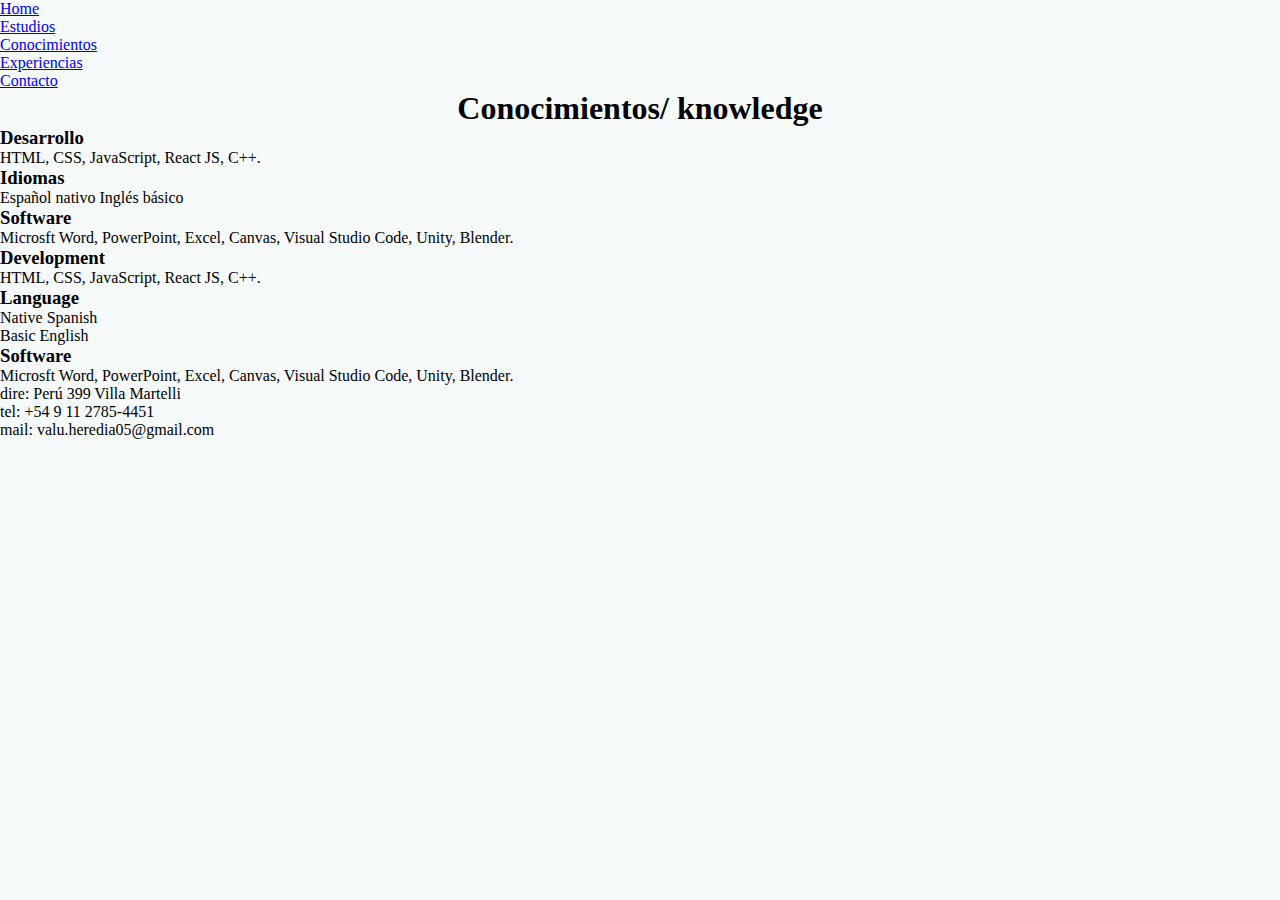
==== conocimientos.html @ 7fe90724 "se agrega informacion" ====
<!DOCTYPE html>
<html lang="en">
<head>
    <meta charset="UTF-8">
    <meta http-equiv="X-UA-Compatible" content="IE=edge">
    <meta name="viewport" content="width=device-width, initial-scale=1.0">
    <title>Document</title>
    <link rel="stylesheet" href="./css/style.css">
</head>
<body>
    <nav>
        <ul class="navbar">
            <li>
                <a href="./index.html">Home</a>
            </li>
            <li>
                <a href="./estudios.html">Estudios</a>
            </li>
            <li>
                <a href="./conocimientos.html">Conocimientos</a>
            </li>
            <li>
                <a href="./Experiencias.html">Experiencias</a>
            </li>
            <li>
                <a href="./contacto.html">Contacto</a>
            </li>
        </ul>
    </nav>
    <main>
        <h1>Conocimientos/ knowledge</h1>
        <div>
            <div>
                <h3>Desarrollo</h3>
                <p>HTML, CSS, JavaScript, React JS, C++.</p>
                <h3>Idiomas</h3>
                <p>Español nativo Inglés básico</p>
                <h3>Software</h3>
                <p>Microsft Word, PowerPoint, Excel, Canvas, Visual Studio Code, Unity, Blender.</p>
            </div>
            <div>
                <h3>Development</h3>
                <p>HTML, CSS, JavaScript, React JS, C++.</p>
                <h3>Language</h3>
                <p>Native Spanish</p>
                <p>Basic English</p>
                <h3>Software</h3>
                <p>Microsft Word, PowerPoint, Excel, Canvas, Visual Studio Code, Unity, Blender.</p>
            </div>
        </div>
    </main>
    <footer>
        <div>
            <p>dire: Perú 399 Villa Martelli</p>
            <p>tel: +54 9 11 2785-4451</p>
            <p>mail: valu.heredia05@gmail.com</p>
        </div>
    </footer>
</body>
</html>
---- css/style.css ----
*{
    padding: 0;
    margin: 0;
}

body{
    background-color: #f6fafa;
}

h1{
    text-align: center;
}
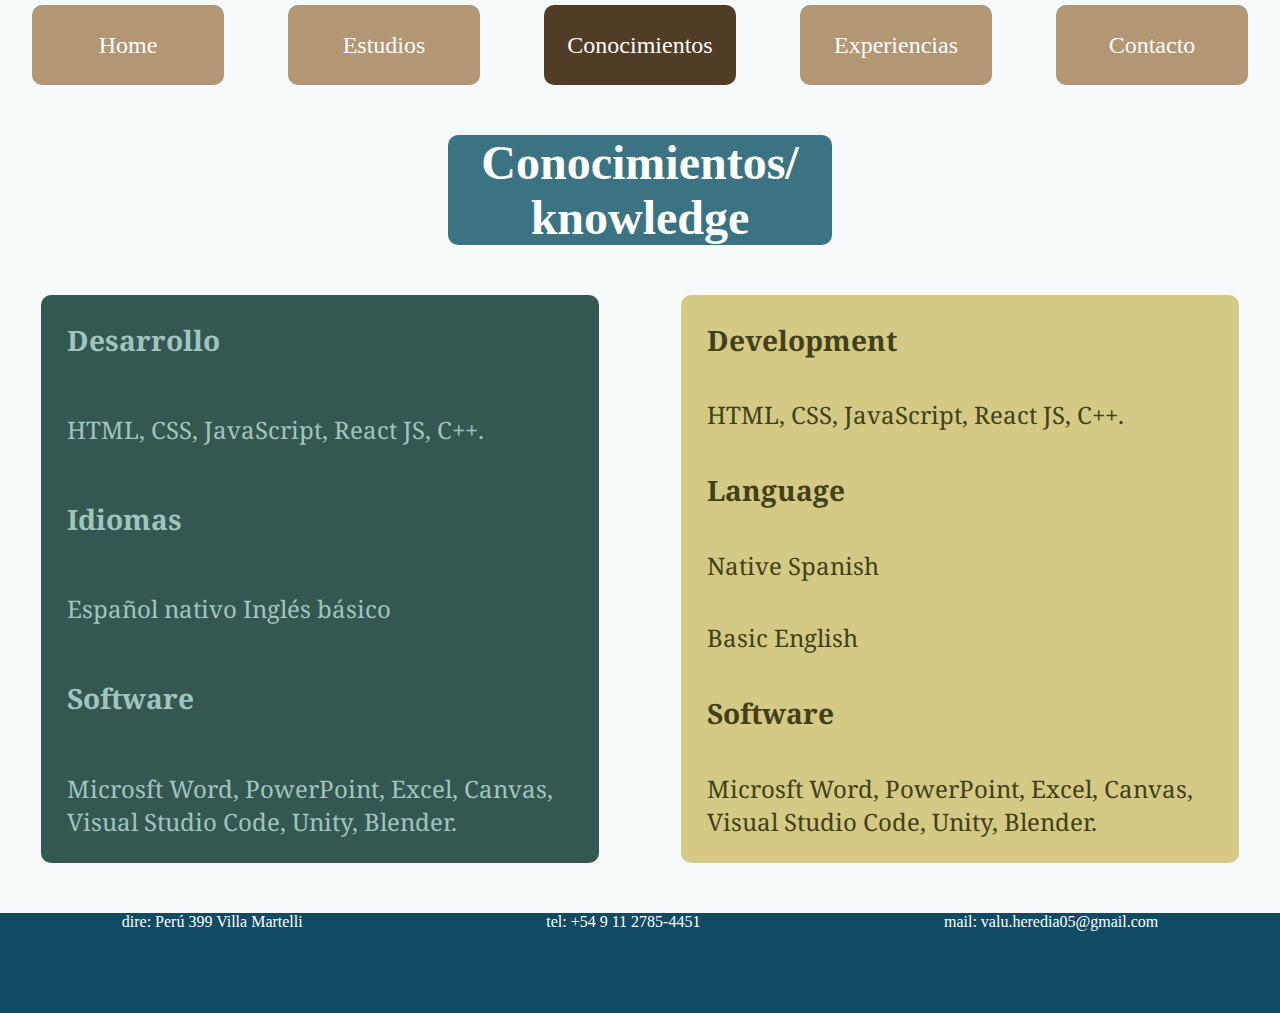
==== commit 29e3e69a: "se termina el css" ====
--- a/conocimientos.html
+++ b/conocimientos.html
@@ -11,26 +11,26 @@
     <nav>
         <ul class="navbar">
             <li>
-                <a href="./index.html">Home</a>
+                <a class="home" href="./index.html">Home</a>
             </li>
             <li>
-                <a href="./estudios.html">Estudios</a>
+                <a class="estudios" href="./estudios.html">Estudios</a>
+            </li>
+            <li class="here">
+                <a class="conocimientos" href="./conocimientos.html">Conocimientos</a>
             </li>
             <li>
-                <a href="./conocimientos.html">Conocimientos</a>
+                <a class="experiencia" href="./Experiencias.html">Experiencias</a>
             </li>
             <li>
-                <a href="./Experiencias.html">Experiencias</a>
-            </li>
-            <li>
-                <a href="./contacto.html">Contacto</a>
+                <a class="contacto" href="./contacto.html">Contacto</a>
             </li>
         </ul>
     </nav>
     <main>
         <h1>Conocimientos/ knowledge</h1>
-        <div>
-            <div>
+        <div class="conteiner">
+            <div class="box-esp box-conocimiento">
                 <h3>Desarrollo</h3>
                 <p>HTML, CSS, JavaScript, React JS, C++.</p>
                 <h3>Idiomas</h3>
@@ -38,7 +38,8 @@
                 <h3>Software</h3>
                 <p>Microsft Word, PowerPoint, Excel, Canvas, Visual Studio Code, Unity, Blender.</p>
             </div>
-            <div>
+
+            <div class="box-eng box-conocimiento">
                 <h3>Development</h3>
                 <p>HTML, CSS, JavaScript, React JS, C++.</p>
                 <h3>Language</h3>
@@ -50,7 +51,7 @@
         </div>
     </main>
     <footer>
-        <div>
+        <div class="footer">
             <p>dire: Perú 399 Villa Martelli</p>
             <p>tel: +54 9 11 2785-4451</p>
             <p>mail: valu.heredia05@gmail.com</p>
--- a/css/style.css
+++ b/css/style.css
@@ -1,3 +1,4 @@
+@import url('https://fonts.googleapis.com/css2?family=Noto+Serif&family=Open+Sans:wght@300&family=PT+Serif&display=swap');
 *{
     padding: 0;
     margin: 0;
@@ -9,4 +10,217 @@
 
 h1{
     text-align: center;
-}+}
+
+/* css navbar */
+
+.navbar{
+    display: flex;
+    justify-content: space-around;
+}
+
+nav ul li {
+    list-style: none;
+    background-color: #B39674;
+    width: 15%;
+    height: 80px;
+    margin-top: 5px;
+    border-radius: 10px;
+    text-align: center;
+    display: flex;
+    align-items: center;
+    justify-content: center;
+}
+
+nav ul li a{
+    text-decoration: none;
+    font-size: 1.5em;
+    color: white;
+
+}
+
+.here{
+    background-color: #513D25;
+}
+
+.home{
+    padding: 10% 36% 10% 36%;
+}
+
+.estudios{
+    padding: 10% 31% 10% 31%;
+}
+
+.conocimientos{
+    padding: 10% 18% 10% 18%;
+}
+
+.experiencia{
+    padding: 10% 22% 10% 22%;
+}
+
+.contacto{
+    padding: 10% 30% 10% 30%;
+}
+
+/* Fin de navbar */
+
+/* Comienzo footer */
+.footer{
+    display: flex;
+    flex-direction: row;
+    justify-content: space-around;
+    background-color: #114A63;
+    color: white;
+    height: 100px;
+}
+
+/* Css paginas general */
+
+.conteiner{
+    display: flex;
+    flex-direction: row;
+    justify-content: space-around;
+    margin-top: 50px;
+    margin-bottom: 50px;
+}
+
+.box-esp{
+    background-color: #345751;
+    border-radius: 10px;
+    color: rgb(160, 197, 191);
+    font-size: 1.5em;
+    width: 507px;
+    height: 517px;
+    font-family: 'Noto Serif', serif;
+}
+
+.box-eng{
+    background-color: #D4CA85;
+    border-radius: 10px;
+    color: rgb(65, 64, 23);
+    font-size: 1.5em;
+    width: 507px;
+    height: 517px;
+    font-family: 'Noto Serif', serif;
+}
+
+.box-cont{
+    background-color: #448D84;
+    width: 507px;
+    height: 508px;
+    border-radius: 10px;
+    font-family: 'Noto Serif', serif;
+    font-size: 1.5em;
+    color: rgb(208, 224, 222);
+}
+
+h1{
+    margin-top: 50px;
+    margin-bottom: 50px;
+    background-color: #3B7382;
+    border-radius: 10px;
+    margin-left: 35%;
+    margin-right: 35%;
+    color: white;
+    font-size: 3em;
+}
+
+/* box por pagina */
+
+.box-conocimiento{
+    padding: 2%;
+    display: flex;
+    flex-direction: column;
+    justify-content: space-between;
+}
+
+.conteiner-contacto{
+    display: flex;
+    justify-content: center;
+    margin-top: 50px;
+    margin-bottom: 50px;
+}
+
+.box-contacto{
+    padding: 2%;
+    display: flex;
+    flex-direction: column;
+    justify-content: space-between;
+}
+
+.box-estudios{
+    display: flex;
+    flex-direction: column;
+    padding: 2%;
+    justify-content: center;
+}
+
+.title-estudios{
+    margin-top: 50px;
+}
+
+.box-experiencia{
+    display: flex;
+    flex-direction: column;
+    padding: 2%;
+    font-size: 1.8em;
+    justify-content: center;
+}
+
+.text-experiencia{
+    margin-top:50px;
+}
+
+/* Inicio */
+
+.box-img{
+    background-color: #2E2923;
+    width: 300px;
+    height: 402px;
+    border-radius: 10px;
+    display: flex;
+    justify-content: center;
+    align-items: center;
+    order: 0;
+}
+
+.box-inicio{
+    flex-direction: column;
+    display: flex;
+    padding: 2%;
+    justify-content: center;
+}
+
+.title-inicio{
+    font-size: 2em;
+    margin-bottom: 2%;
+}
+.box-esp-inicio{
+    background-color: #345751;
+    border-radius: 10px;
+    color: rgb(160, 197, 191);
+    font-size: 1.5em;
+    width: 507px;
+    height: 400px;
+    font-family: 'Noto Serif', serif;
+    order: 0;
+}
+
+.box-eng-inicio{
+    background-color: #D4CA85;
+    border-radius: 10px;
+    color: rgb(65, 64, 23);
+    font-size: 1.5em;
+    width: 507px;
+    height: 400px;
+    font-family: 'Noto Serif', serif;
+    order: 0;
+}
+
+.conteiner-inicio{
+    display: flex;
+    flex-direction: row;
+    justify-content: space-around;
+    padding: 5%;
+}
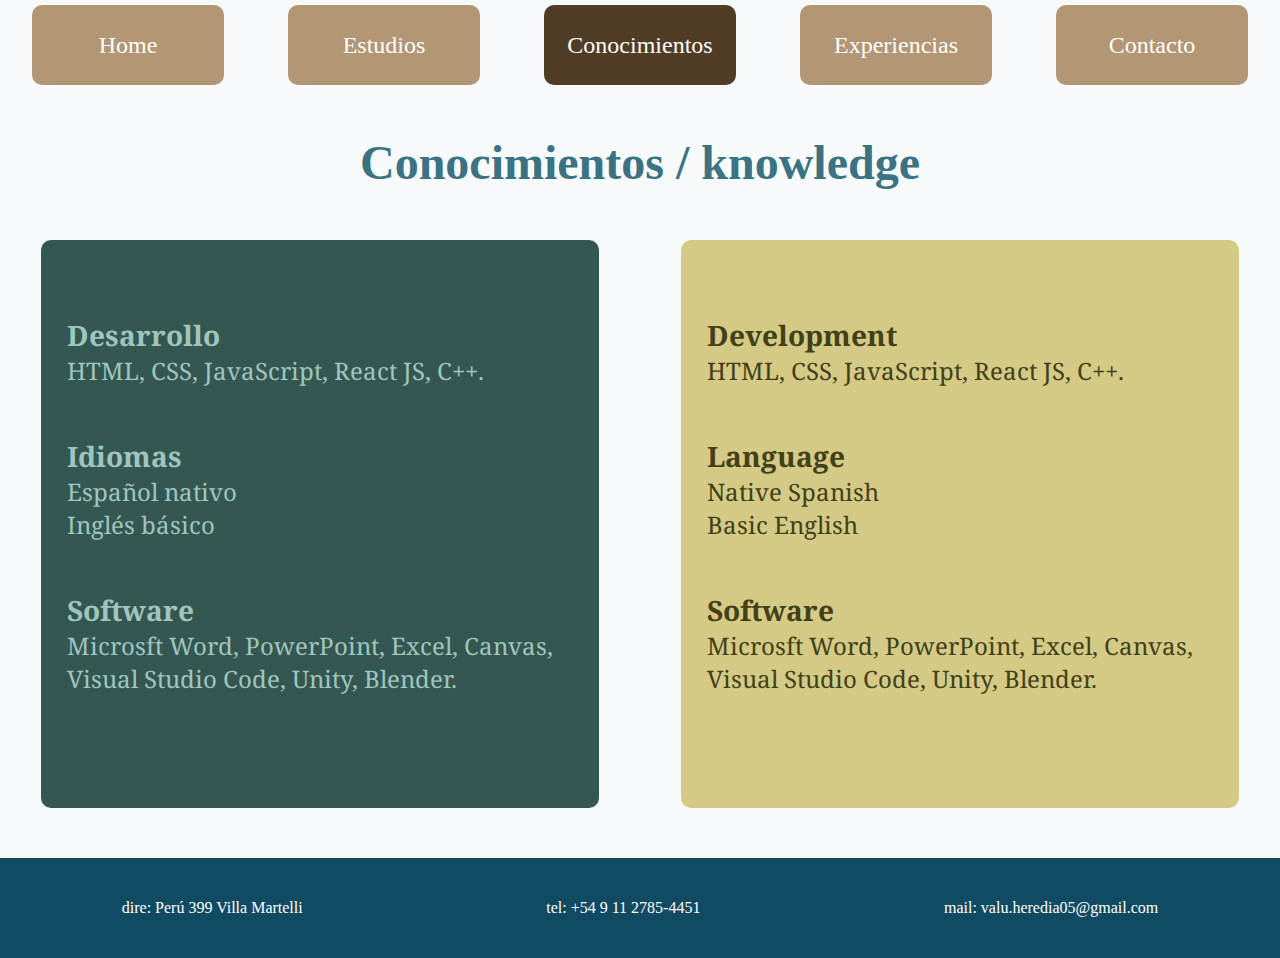
==== commit 3b3ec140: "modificaciones" ====
--- a/conocimientos.html
+++ b/conocimientos.html
@@ -28,24 +28,25 @@
         </ul>
     </nav>
     <main>
-        <h1>Conocimientos/ knowledge</h1>
+        <h1>Conocimientos / knowledge</h1>
         <div class="conteiner">
             <div class="box-esp box-conocimiento">
-                <h3>Desarrollo</h3>
+                <h3 class="title-conocimiento">Desarrollo</h3>
                 <p>HTML, CSS, JavaScript, React JS, C++.</p>
-                <h3>Idiomas</h3>
-                <p>Español nativo Inglés básico</p>
-                <h3>Software</h3>
+                <h3 class="title-conocimiento">Idiomas</h3>
+                <p>Español nativo</p>
+                <p>Inglés básico</p>
+                <h3 class="title-conocimiento">Software</h3>
                 <p>Microsft Word, PowerPoint, Excel, Canvas, Visual Studio Code, Unity, Blender.</p>
             </div>
 
             <div class="box-eng box-conocimiento">
-                <h3>Development</h3>
+                <h3 class="title-conocimiento">Development</h3>
                 <p>HTML, CSS, JavaScript, React JS, C++.</p>
-                <h3>Language</h3>
+                <h3 class="title-conocimiento">Language</h3>
                 <p>Native Spanish</p>
                 <p>Basic English</p>
-                <h3>Software</h3>
+                <h3 class="title-conocimiento">Software</h3>
                 <p>Microsft Word, PowerPoint, Excel, Canvas, Visual Studio Code, Unity, Blender.</p>
             </div>
         </div>
--- a/css/style.css
+++ b/css/style.css
@@ -39,6 +39,10 @@
 
 }
 
+nav ul li:hover{
+    background-color: #2E2923;
+}
+
 .here{
     background-color: #513D25;
 }
@@ -70,6 +74,7 @@
     display: flex;
     flex-direction: row;
     justify-content: space-around;
+    align-items: center;
     background-color: #114A63;
     color: white;
     height: 100px;
@@ -118,11 +123,7 @@
 h1{
     margin-top: 50px;
     margin-bottom: 50px;
-    background-color: #3B7382;
-    border-radius: 10px;
-    margin-left: 35%;
-    margin-right: 35%;
-    color: white;
+    color: #3B7382;
     font-size: 3em;
 }
 
@@ -132,7 +133,11 @@
     padding: 2%;
     display: flex;
     flex-direction: column;
-    justify-content: space-between;
+
+}
+
+.title-conocimiento{
+    margin-top: 50px;
 }
 
 .conteiner-contacto{
@@ -140,6 +145,10 @@
     justify-content: center;
     margin-top: 50px;
     margin-bottom: 50px;
+}
+
+.title-contacto{
+    margin-top: 50px;
 }
 
 .box-contacto{
@@ -224,3 +233,240 @@
     justify-content: space-around;
     padding: 5%;
 }
+
+/* Responsive */
+
+@media (max-width:1000px){
+
+    .conteiner-inicio{
+        display: flex;
+        flex-direction: column;
+        align-items: center;
+    }
+
+    .box-esp-inicio{
+        font-size: 1em;
+        order: 2;
+        margin: 25px;
+    }
+    .box-eng-inicio{
+        font-size: 1em;
+        order:3;
+        margin: 25px;
+    }
+    .box-img{
+        order:1;
+        margin: 25px;
+    }
+    .navbar{
+        display: flex;
+        flex-direction: column;
+    }
+
+    nav ul li {
+        width: 100%;
+        height: 80px;
+        margin-top: 5px;
+        border-radius: 10px;
+        text-align: center;
+        display: flex;
+        align-items: center;
+        justify-content: center;
+    }
+    
+    nav ul li a{
+        text-decoration: none;
+        font-size: 1.5em;
+        color: white;
+    
+    }
+
+    .home{
+        padding: 5% 40% 5% 40%;
+    }
+    
+    .estudios{
+        padding: 5% 35% 5% 35%;
+    }
+    
+    .conocimientos{
+        padding: 5% 20% 5% 20%;
+    }
+    
+    .experiencia{
+        padding: 5% 26% 5% 26%;
+    }
+    
+    .contacto{
+        padding: 5% 35% 5% 35%;
+    }  
+
+}
+@media (max-width:600px){
+
+    .navbar{
+        display: flex;
+        flex-direction: column;
+    }
+
+    nav ul li {
+        width: 100%;
+        height: 80px;
+        margin-top: 5px;
+        border-radius: 10px;
+        text-align: center;
+        display: flex;
+        align-items: center;
+        justify-content: center;
+    }
+    
+    nav ul li a{
+        text-decoration: none;
+        font-size: 1.5em;
+        color: white;
+    
+    }
+
+    .home{
+        padding: 5% 40% 5% 40%;
+    }
+    
+    .estudios{
+        padding: 5% 35% 5% 35%;
+    }
+    
+    .conocimientos{
+        padding: 5% 20% 5% 20%;
+    }
+    
+    .experiencia{
+        padding: 5% 26% 5% 26%;
+    }
+    
+    .contacto{
+        padding: 5% 35% 5% 35%;
+    }
+
+    .footer{
+        flex-direction: column;
+        align-items: center;
+        height: 100px;
+    }
+
+    .box-esp-inicio{
+        font-size: 1.5em;
+        width: 80%;
+        height: 317px;
+        order: 2;
+    }
+    .box-eng-inicio{
+        font-size: 1.5em;
+        order:3;
+        width: 80%;
+        height: 317px;
+        margin-top: 10px;
+    }
+    .box-img{
+        order:1;
+        margin: 25px;
+    }
+
+    .conteiner{
+        display: flex;
+        flex-direction: column;
+        align-items: center;
+        margin-top: 50px;
+        margin-bottom: 50px;
+    } 
+        
+    .box-esp{
+        font-size: 1.5em;
+        width: 80%;
+        height: 517px;
+    }
+
+    .box-eng{
+        font-size: 1.5em;
+        width: 80%;
+        height: 517px;
+        margin-top: 10px;
+
+    }
+
+    .box-cont{
+        width: 80%;
+        height: 508px;
+        border-radius: 10px;
+        font-size: 1.5em;
+    }
+
+}
+
+@media (max-width:400px){
+
+    nav ul li {
+        width: 100%;
+        height: 50px;
+        margin-top: 5px;
+        border-radius: 10px;
+        text-align: center;
+        display: flex;
+        align-items: center;
+        justify-content: center;
+    }
+    
+    nav ul li a{
+        text-decoration: none;
+        font-size: 1em;
+        color: white;
+    
+    }
+
+    h1{
+        margin-top: 50px;
+        margin-bottom: 50px;
+        font-size: 2em;
+    }
+
+    .conteiner{
+        display: flex;
+        flex-direction: column;
+        align-items: center;
+        margin-top: 50px;
+        margin-bottom: 50px;
+    } 
+        
+    .box-esp{
+        font-size: 1em;
+        width: 80%;
+        height: 517px;
+    }
+
+    .box-eng{
+        font-size: 1em;
+        width: 80%;
+        height: 517px;
+        margin-top: 10px;
+
+    }
+
+    .box-cont{
+        width: 80%;
+        height: 508px;
+        border-radius: 10px;
+        font-size: 1em;
+    }
+    .box-esp-inicio{
+        font-size: 1em;
+        width: 80%;
+        height: 317px;
+        order: 2;
+    }
+    .box-eng-inicio{
+        font-size: 1em;
+        order:3;
+        width: 80%;
+        height: 317px;
+        margin-top: 10px;
+    }
+}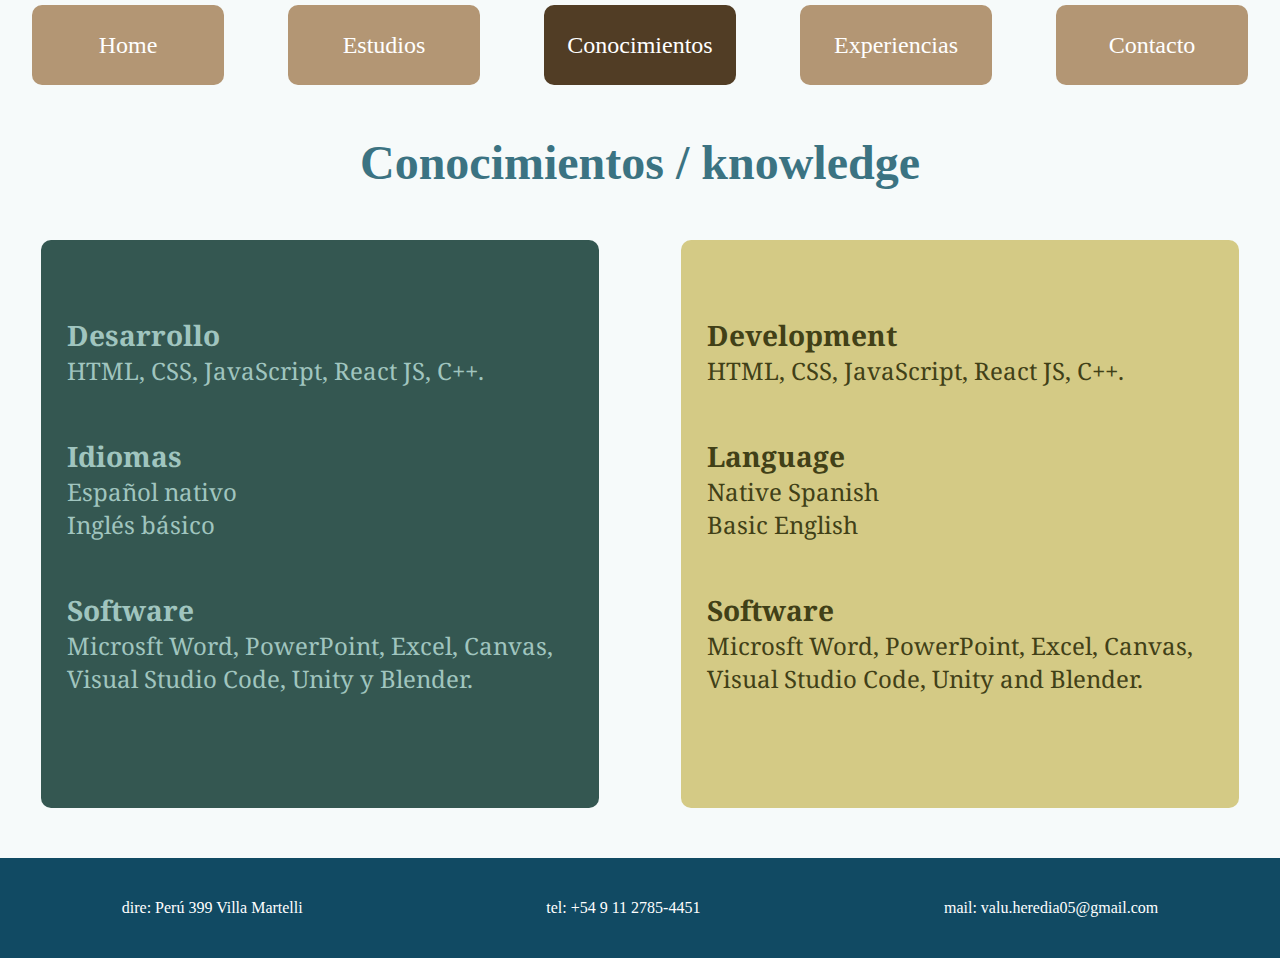
==== commit aa295b6c: "cambios" ====
--- a/conocimientos.html
+++ b/conocimientos.html
@@ -37,7 +37,7 @@
                 <p>Español nativo</p>
                 <p>Inglés básico</p>
                 <h3 class="title-conocimiento">Software</h3>
-                <p>Microsft Word, PowerPoint, Excel, Canvas, Visual Studio Code, Unity, Blender.</p>
+                <p>Microsft Word, PowerPoint, Excel, Canvas, Visual Studio Code, Unity y Blender.</p>
             </div>
 
             <div class="box-eng box-conocimiento">
@@ -47,7 +47,7 @@
                 <p>Native Spanish</p>
                 <p>Basic English</p>
                 <h3 class="title-conocimiento">Software</h3>
-                <p>Microsft Word, PowerPoint, Excel, Canvas, Visual Studio Code, Unity, Blender.</p>
+                <p>Microsft Word, PowerPoint, Excel, Canvas, Visual Studio Code, Unity and Blender.</p>
             </div>
         </div>
     </main>
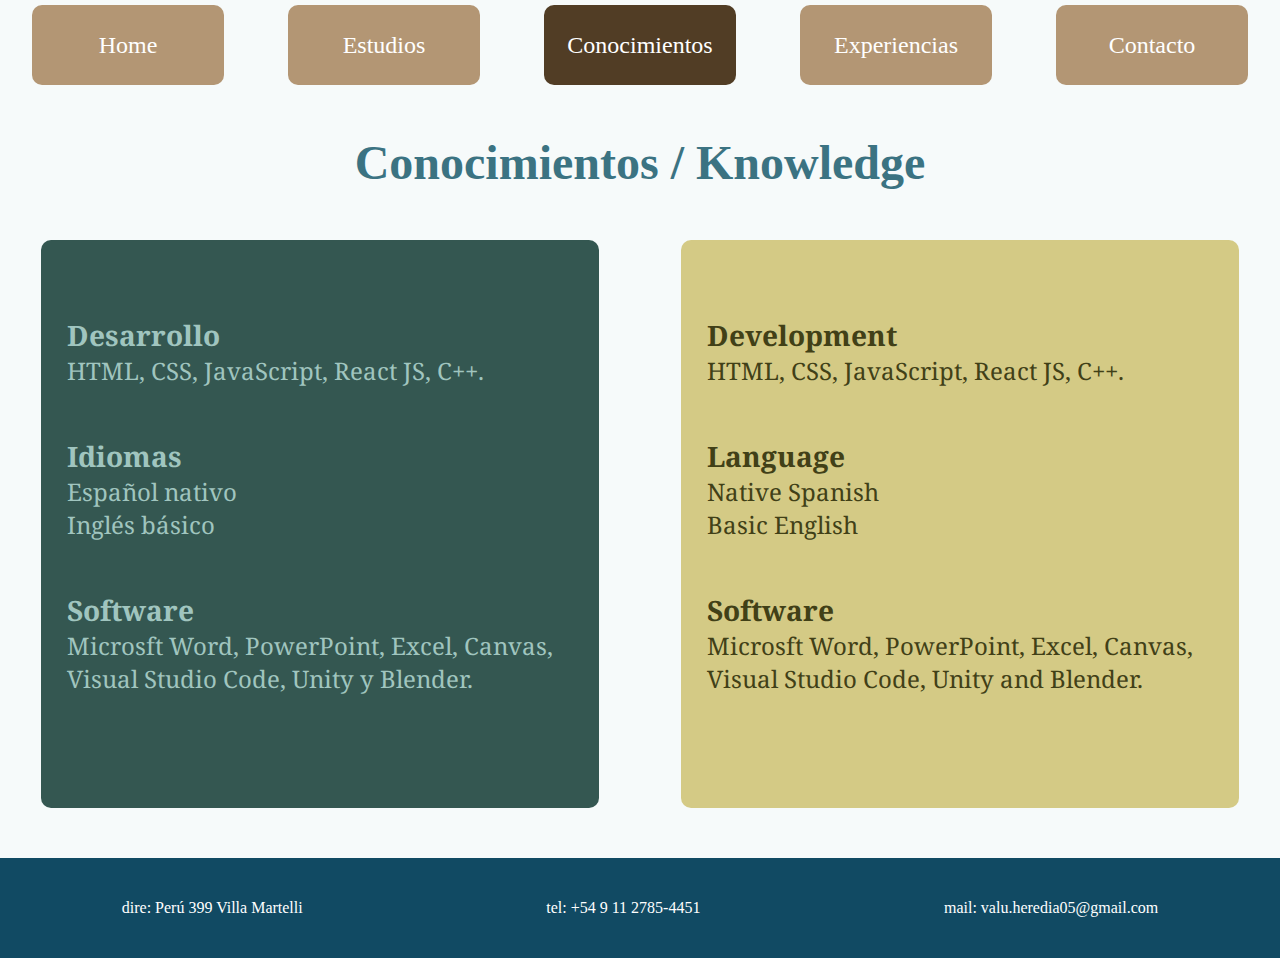
==== commit 925abee1: "modi" ====
--- a/conocimientos.html
+++ b/conocimientos.html
@@ -28,7 +28,7 @@
         </ul>
     </nav>
     <main>
-        <h1>Conocimientos / knowledge</h1>
+        <h1>Conocimientos / Knowledge</h1>
         <div class="conteiner">
             <div class="box-esp box-conocimiento">
                 <h3 class="title-conocimiento">Desarrollo</h3>
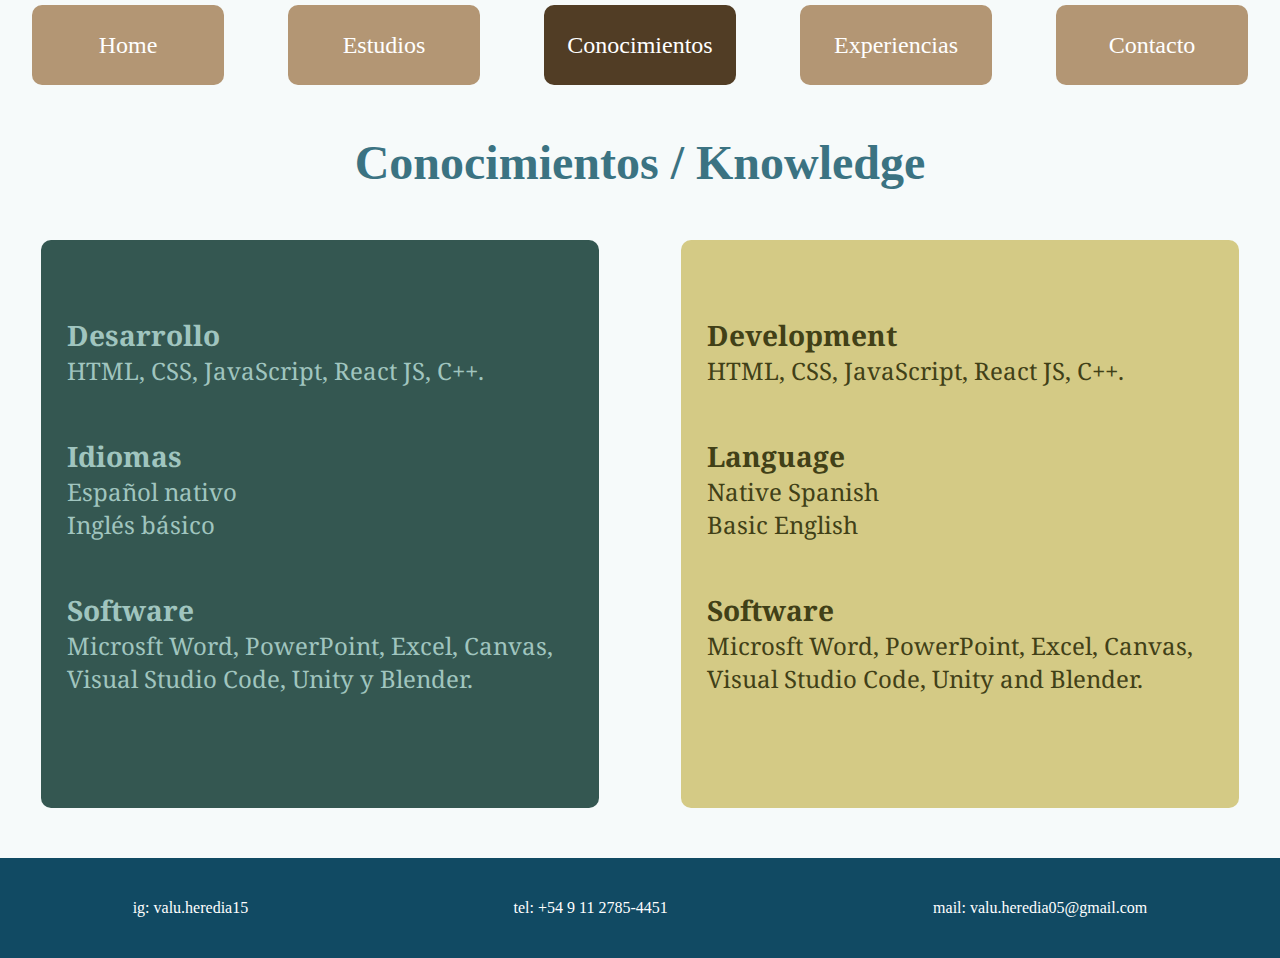
==== commit 5b011ce9: "cambios" ====
--- a/conocimientos.html
+++ b/conocimientos.html
@@ -53,7 +53,7 @@
     </main>
     <footer>
         <div class="footer">
-            <p>dire: Perú 399 Villa Martelli</p>
+            <p>ig: valu.heredia15</p>
             <p>tel: +54 9 11 2785-4451</p>
             <p>mail: valu.heredia05@gmail.com</p>
         </div>
--- a/css/style.css
+++ b/css/style.css
@@ -336,7 +336,7 @@
     }
     
     .conocimientos{
-        padding: 5% 20% 5% 20%;
+        padding: 5% 25% 5% 25%;
     }
     
     .experiencia{
@@ -439,13 +439,13 @@
     .box-esp{
         font-size: 1em;
         width: 80%;
-        height: 517px;
+        height: 417px;
     }
 
     .box-eng{
         font-size: 1em;
         width: 80%;
-        height: 517px;
+        height: 417px;
         margin-top: 10px;
 
     }
